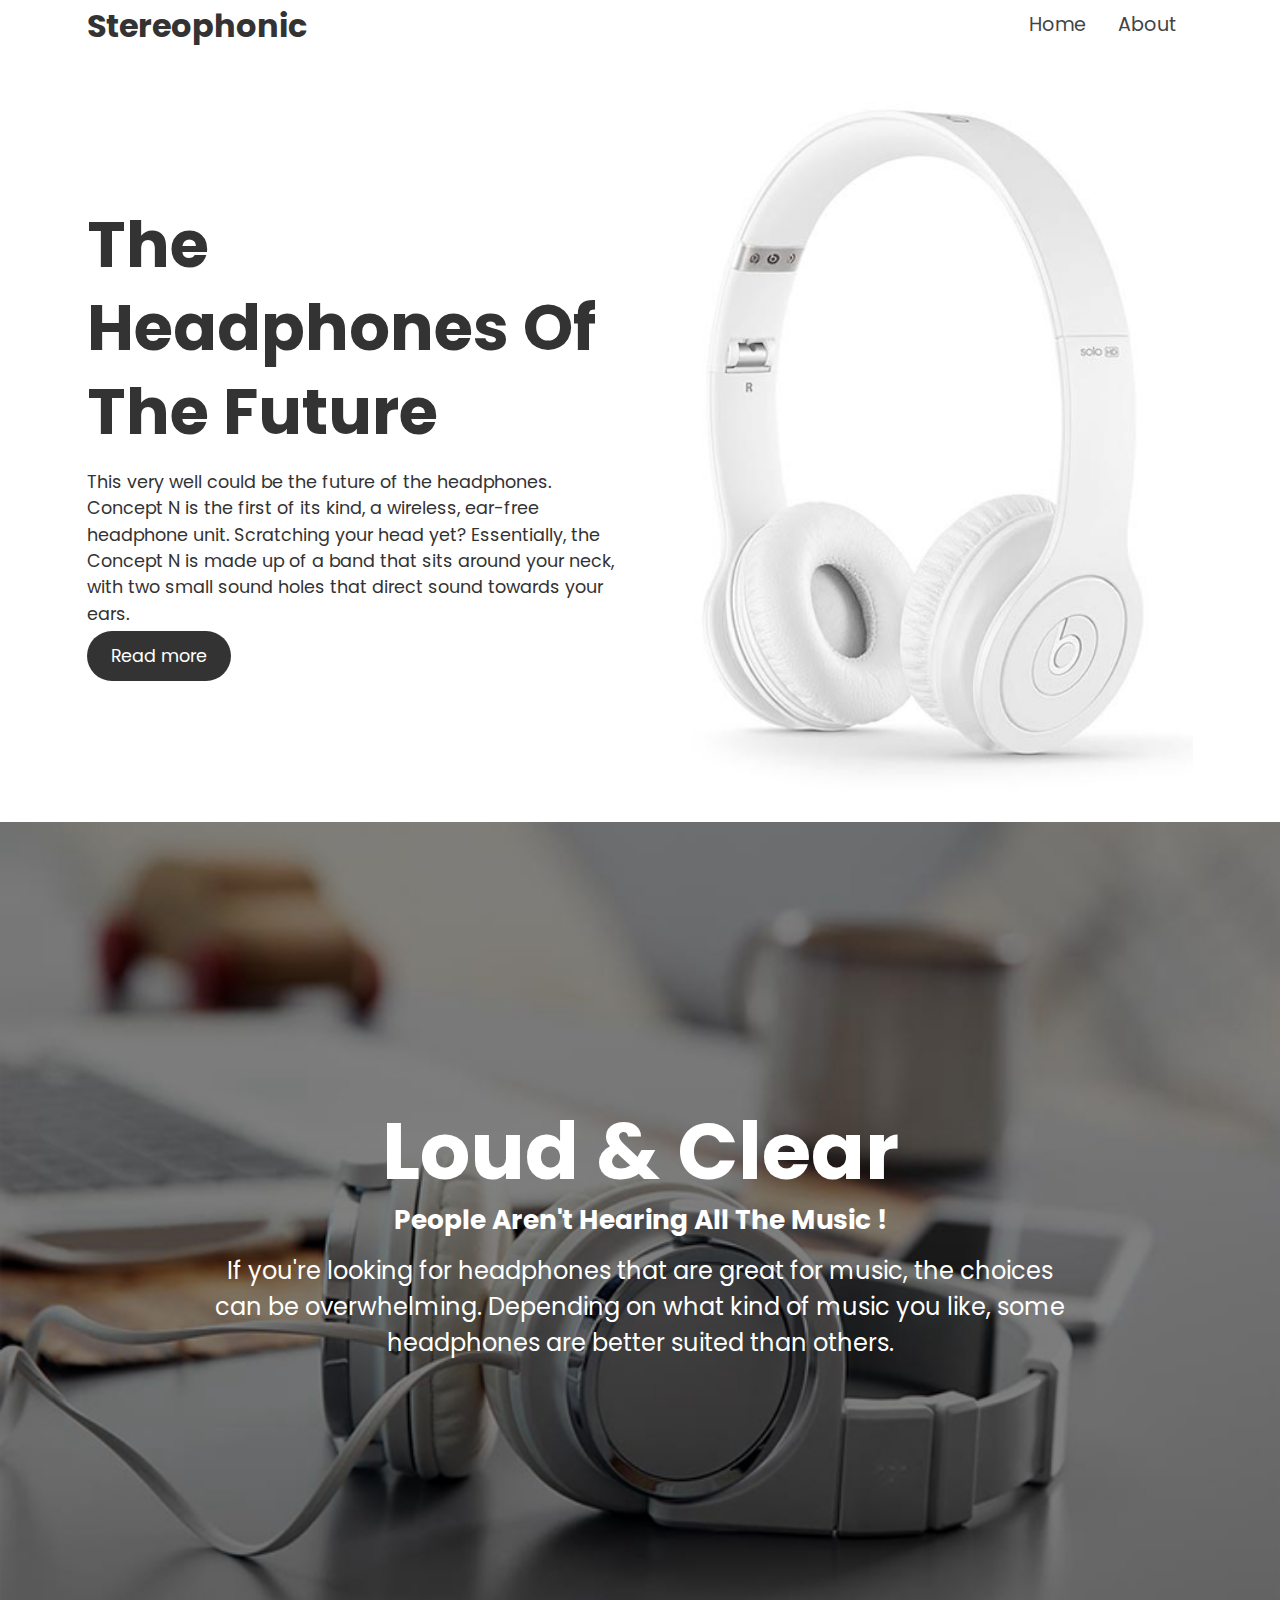
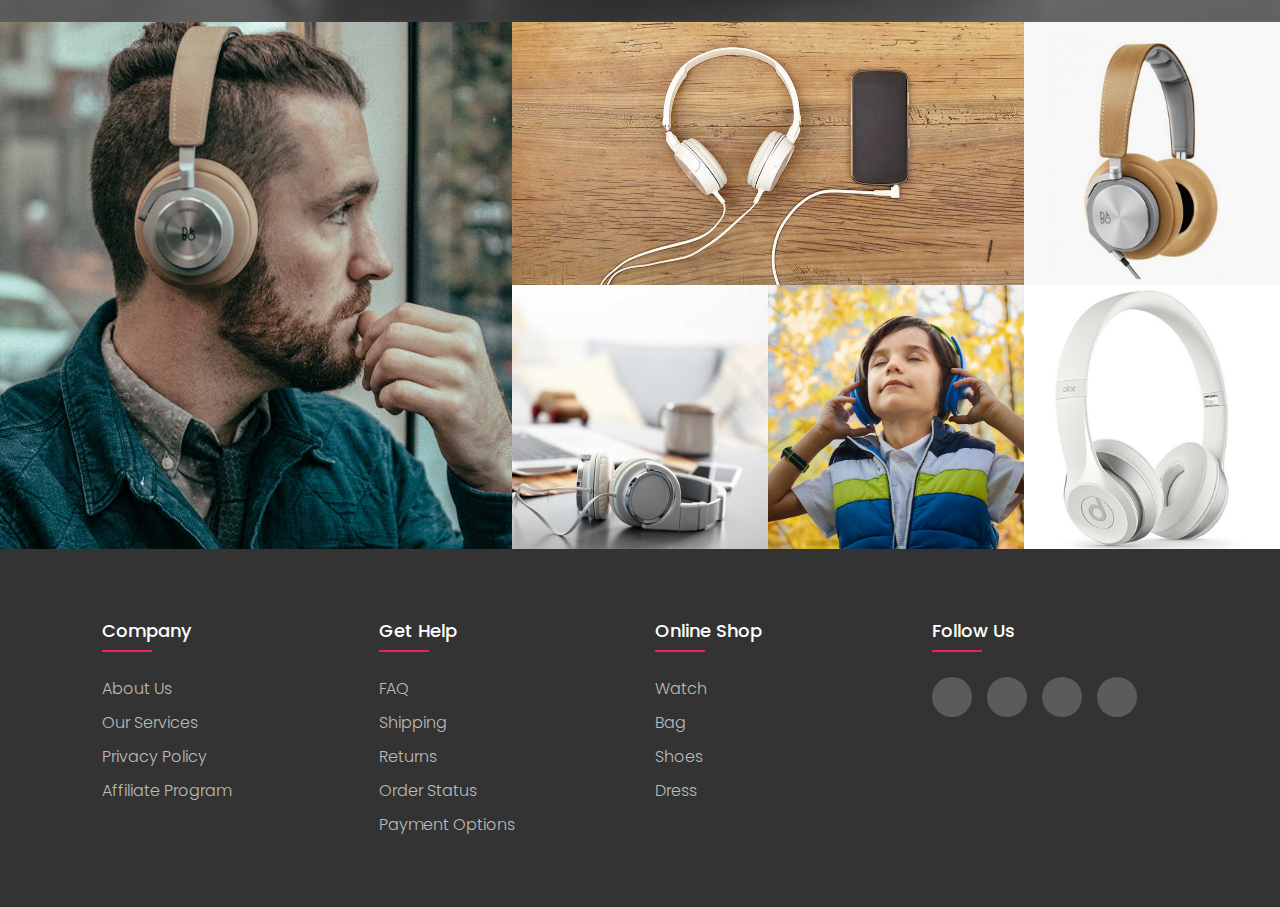
==== index.html @ 84a68d01 "Add files via upload" ====
<!DOCTYPE html>
<html lang="en">
<head>
    <meta charset="UTF-8">
    <meta http-equiv="X-UA-Compatible" content="IE=edge">
    <meta name="viewport" content="width=device-width, initial-scale=1.0">
    <title>PHONO - Headphones Of The Future</title>
    <link rel="stylesheet" href="css/style.css">
    <link rel="stylesheet" href="css/simple-lightbox.css">
    <link rel="stylesheet" href="css/stylee.css">
    <link rel="preconnect" href="https://fonts.googleapis.com">
    <link rel="preconnect" href="https://fonts.gstatic.com" crossorigin>
    <link href="https://fonts.googleapis.com/css2?family=Catamaran:wght@100&display=swap" rel="stylesheet">
</head>
<body id ="home">
            <nav class="navbar">
                <div class="container">
                    <h1 class="logo" > Stereophonic</h1>
                    <ul class="nav">
                        <li><a href="#home">Home</a></li>
                        <li><a href="#about">About</a></li>
                    </ul>
                </div>
            </nav>

<!--Showcase-->
 <section class="section-a">
     <div class="container">
         <div>
         <h1>The Headphones Of The Future</h1>
         <p>This very well could be the future of the headphones. Concept N is the first of its kind, a wireless, ear-free headphone unit. Scratching your head yet? Essentially, the Concept N is made up of a band that sits around your neck, with two small sound holes that direct sound towards your ears.</p>
         <a href="#" class="btn">Read more</a>
     </div>
     <img src="img/showcase.jpg" alt="">
    </div>
 </section> 

 <!-- Overlay Text-->
 <section class="section-b">
    <div class="overlay">
     <div class="section-b-inner">
         <h3>Loud & Clear</h3>
         <h2>People Aren't Hearing All The Music !</h2>
         <p>If you're looking for headphones that are great for music, the choices can be overwhelming. Depending on what kind of music you like, some headphones are better suited than others.
        </p>
     </div>   
    </div>
 </section>

<!-- Gallery -->
<section class="section-c">
    <div class="gallery">
        <a href="./img/gal2323.jpg" class="big"><img src="./img/gal2323.jpg" alt=""></a>
        <a href="./img/gal39834.jpg"class="big"><img src="./img/gal39834.jpg" alt=""></a>
        <a href="./img/gal43884.jpg"class="big"><img src="./img/gal43884.jpg" alt=""></a>
        <a href="./img/gal4958.jpg" class="big"><img src="./img/gal4958.jpg" alt=""></a>
        <a href="./img/gal4545.jpg" class="big"><img src="./img/gal4545.jpg" alt=""></a>
        <a href="./img/gal74744.jpg"class="big"><img src="./img/gal74744.jpg" alt=""></a>
    </div>
</section>
<!--FOOTER -->
<footer class="footer">
    <div class="container">
        <div class="row">
            <div class="footer-col">
                <h4>company</h4>
                <ul>
                    <li><a href="#">about us</a></li>
                    <li><a href="#">our services</a></li>
                    <li><a href="#">privacy policy</a></li>
                    <li><a href="#">affiliate program</a></li>
                </ul>
            </div>
            <div class="footer-col">
                <h4>get help</h4>
                <ul>
                    <li><a href="#">FAQ</a></li>
                    <li><a href="#">shipping</a></li>
                    <li><a href="#">returns</a></li>
                    <li><a href="#">order status</a></li>
                    <li><a href="#">payment options</a></li>
                </ul>
            </div>
            <div class="footer-col">
                <h4>online shop</h4>
                <ul>
                    <li><a href="#">watch</a></li>
                    <li><a href="#">bag</a></li>
                    <li><a href="#">shoes</a></li>
                    <li><a href="#">dress</a></li>
                </ul>
            </div>
            <div class="footer-col">
                <h4>follow us</h4>
                <div class="social-links">
                    <a href="#"><i class="fab fa-facebook-f"></i></a>
                    <a href="#"><i class="fab fa-twitter"></i></a>
                    <a href="#"><i class="fab fa-instagram"></i></a>
                    <a href="#"><i class="fab fa-linkedin-in"></i></a>
                </div>
            </div>
        </div>
    </div>
</footer>


    <script src="https://ajax.googleapis.com/ajax/libs/jquery/2.2.4/jquery.min.js"></script>
    <script src="js/simple-lightbox.min.js"></script>
    <script>
        $(function() {
        const $gallery = $('.gallery a').simpleLightbox();
      })
    </script>

    
</body>
</html>
---- css/style.css ----
:root{
    --primary-color: #333;
    --secondary-color: #444;
    --overaly-color: rgba(0, 0, 0, 0.5) 
}
{
    box-sizing: border-box;
    margin: 0;
    padding: 0;
}
body
{
    font-family: 'catarman', sans-serif;
    line-height: 1.6;
    color: #333;
    font-size: 1.1rem;
}
h1,h2,h3,h4
{
line-height: 1.3;
}
a{
    color: var(--secondary-color);
    text-decoration: none;
}
ul{
    list-style: none;
}
img
{
    width: 100%;
}
.container
{
    max-width: 1100px;
    margin: auto;
    overflow: hidden;
    padding: 0 2rem;
}
.navbar
{
    font-size: 1.2rem;
    padding-top: 0.3rem;
    padding-bottom: 0.3rem;
}
.navbar .container
{
    display: grid;
    grid-template-columns: 1fr 1fr;
}
.navbar .logo
{
    font-size: 2rem;
}
.navbar .nav
{
     justify-self: flex-end;
     display: flex;
     align-items: center;
     justify-content: center;
}
.navbar .nav a
{
    padding: 0 1rem;
}
.navbar .nav a:hover
{
    color: #555;

}
    /* ----- SECTION A  ------ */
.section-a
{
     margin: 2rem 0;
}
.section-a .container
{
    display: grid;
    grid-template-columns: repeat(2 , 1fr);
    grid-gap: 3rem;
    align-items: center;
    justify-content: center;
}
.section-a h1
{
    font-size: 4rem;
    color: var(--primary-color);
}
.section-a p
{
    margin: 1rem 0;
}

.btn
{
  display: inline; 
  background-color: var(--primary-color);
  color: #fff;
  padding: 0.8rem 1.5rem;
  border: none;
  cursor: pointer;
  font-size: 1.1rem;
  border-radius: 30px;  
}
.btn:hover
{
 background-color: var(--secondary-color);
}

    /* ----- SECTION B  ------ */

.section-b
{
    position: relative;
    background: url('../img/gal4958.jpg') no-repeat bottom center/cover;
    height: 800px;
    /* background-size: 900px; */
}
.section-b-inner
{
    color: #fff;
    height: 100%;
    display: flex;
    flex-direction: column;
    align-items: center;
    justify-content: center;
    text-align: center;
    margin: auto;
    max-width: 860px;
    padding: 5rem 0;
}
.section-b-inner h3
{
        font-size: 2rem;
}
.section-b-inner h3{
    font-size: 5rem;
    margin-top: 1rem;
}
.section-b-inner p{
    font-size: 1.5rem;
    margin-top: 1rem;
}
.overlay
{ 
    position: absolute;
    top: 0;
    left: 0;
    height: 100%;
    width: 100%;
    background-color: var(--overaly-color);
}


/* SECTION C */
.section-c .gallery
{
  display: grid;
  grid-template-columns: repeat( 5 , 1fr);

}
.section-c .gallery a:first-child
{
    grid-row: 1/3;
    grid-column:1/3; 
} 
.section-c .gallery a:nth-child(2)
{
    grid-column: 3/5 ;
}
.section-c .gallery img, .section-c .gallery a
{
    width: 100%;
    height:100%;
}
---- css/stylee.css ----
@import url('https://fonts.googleapis.com/css2?family=Poppins:wght@300;400;500;600;700&display=swap');
body{
	line-height: 1.5;
	font-family: 'Poppins', sans-serif;
}
*{
	margin:0;
	padding:0;
	box-sizing: border-box;
}
.container{
	max-width: 1170px;
	margin:auto;
}
.row{
	display: flex;
	flex-wrap: wrap;
}
ul{
	list-style: none;
}
.footer{
	background-color:#333;
    padding: 70px 0;
}
.footer-col{
   width: 25%;
   padding: 0 15px;
}
.footer-col h4{
	font-size: 18px;
	color: #ffffff;
	text-transform: capitalize;
	margin-bottom: 35px;
	font-weight: 500;
	position: relative;
}
.footer-col h4::before{
	content: '';
	position: absolute;
	left:0;
	bottom: -10px;
	background-color: #e91e63;
	height: 2px;
	box-sizing: border-box;
	width: 50px;
}
.footer-col ul li:not(:last-child){
	margin-bottom: 10px;
}
.footer-col ul li a{
	font-size: 16px;
	text-transform: capitalize;
	color: #ffffff;
	text-decoration: none;
	font-weight: 300;
	color: #bbbbbb;
	display: block;
	transition: all 0.3s ease;
}
.footer-col ul li a:hover{
	color: #ffffff;
	padding-left: 8px;
}
.footer-col .social-links a{
	display: inline-block;
	height: 40px;
	width: 40px;
	background-color: rgba(255,255,255,0.2);
	margin:0 10px 10px 0;
	text-align: center;
	line-height: 40px;
	border-radius: 50%;
	color: #ffffff;
	transition: all 0.5s ease;
}
.footer-col .social-links a:hover{
	color: #24262b;
	background-color: #ffffff;
}

/*responsive*/
@media(max-width: 767px){
  .footer-col{
    width: 50%;
    margin-bottom: 30px;
}
}
@media(max-width: 574px){
  .footer-col{
    width: 100%;
}
}
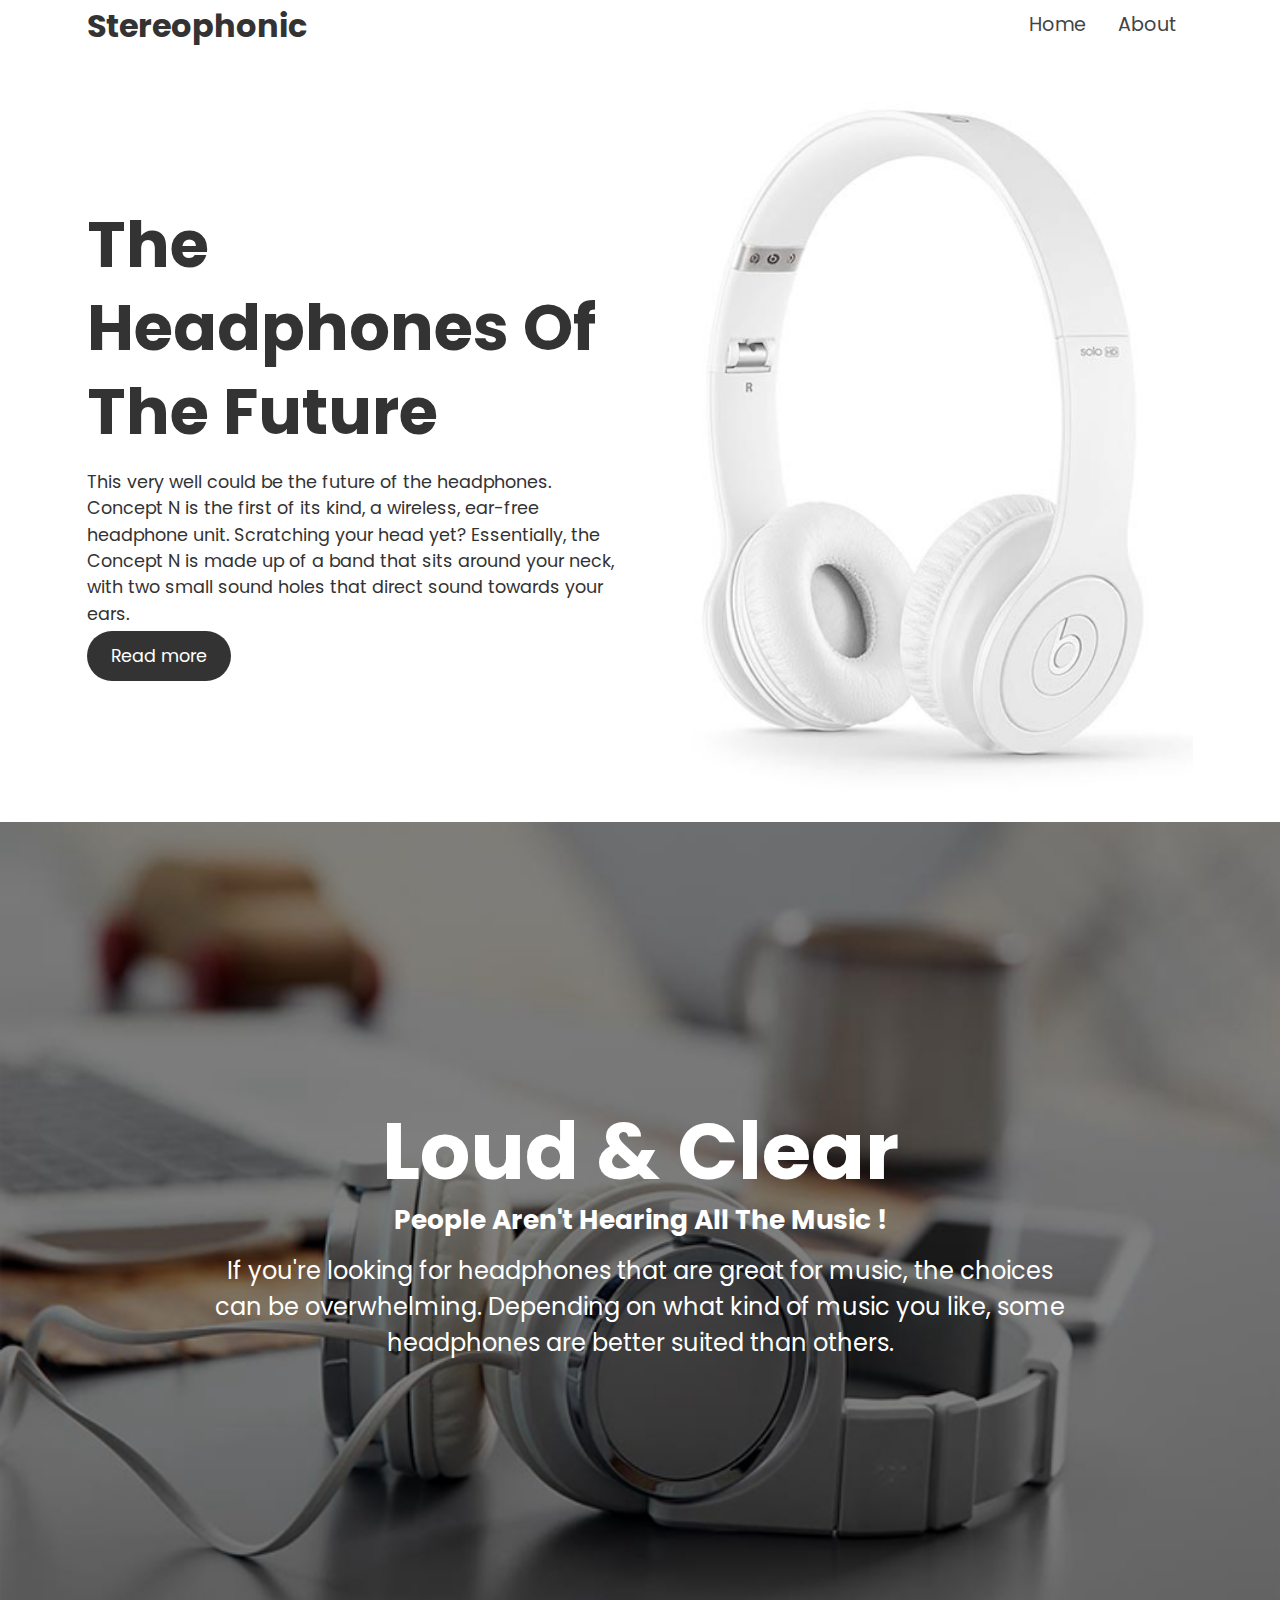
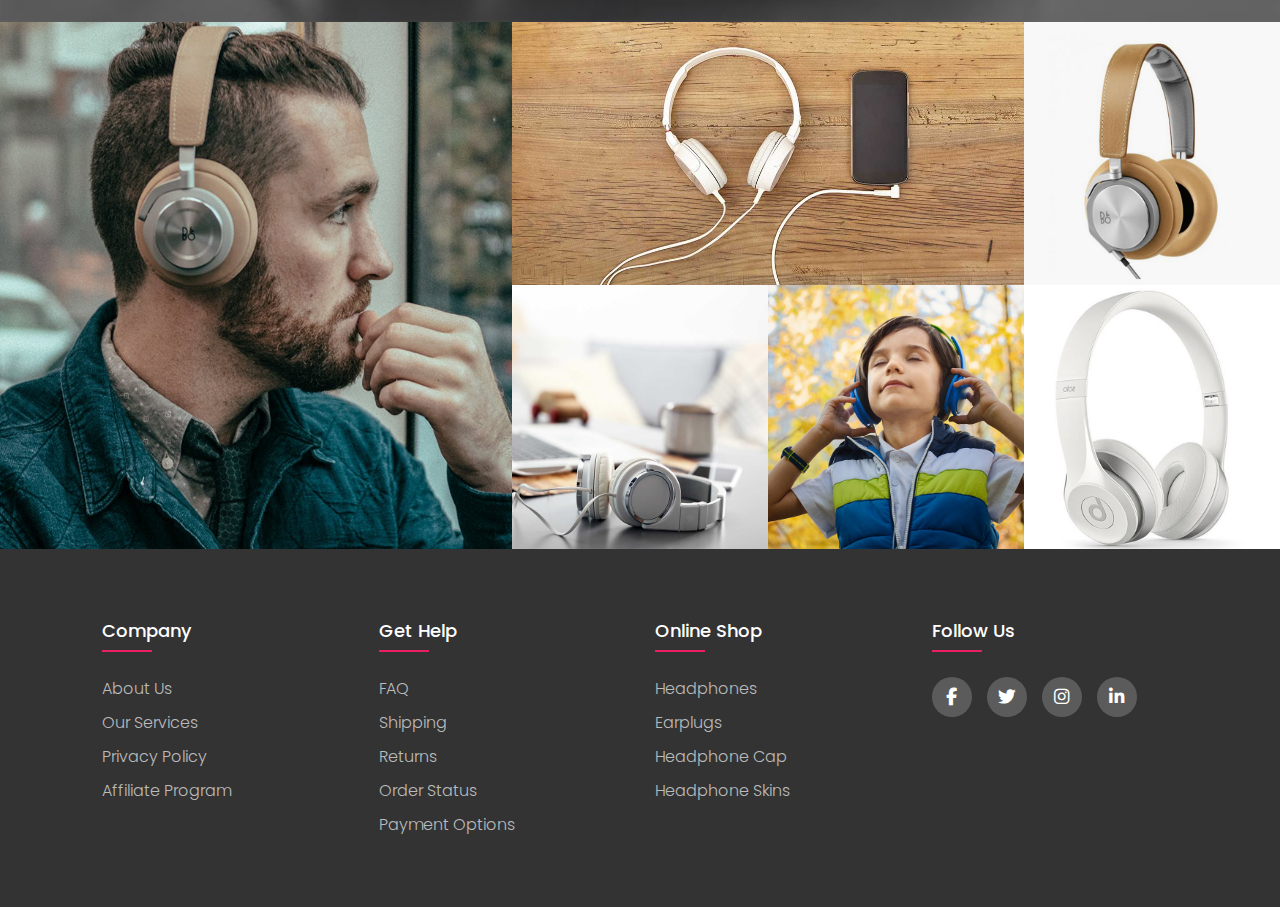
==== commit 678663a5: "Add files via upload" ====
--- a/index.html
+++ b/index.html
@@ -11,6 +11,7 @@
     <link rel="preconnect" href="https://fonts.googleapis.com">
     <link rel="preconnect" href="https://fonts.gstatic.com" crossorigin>
     <link href="https://fonts.googleapis.com/css2?family=Catamaran:wght@100&display=swap" rel="stylesheet">
+    <link rel="stylesheet" href="https://cdnjs.cloudflare.com/ajax/libs/font-awesome/6.1.1/css/all.min.css">
 </head>
 <body id ="home">
             <nav class="navbar">
@@ -84,10 +85,10 @@
             <div class="footer-col">
                 <h4>online shop</h4>
                 <ul>
-                    <li><a href="#">watch</a></li>
-                    <li><a href="#">bag</a></li>
-                    <li><a href="#">shoes</a></li>
-                    <li><a href="#">dress</a></li>
+                    <li><a href="#">Headphones</a></li>
+                    <li><a href="#">Earplugs</a></li>
+                    <li><a href="#">Headphone Cap</a></li>
+                    <li><a href="#">Headphone Skins</a></li>
                 </ul>
             </div>
             <div class="footer-col">
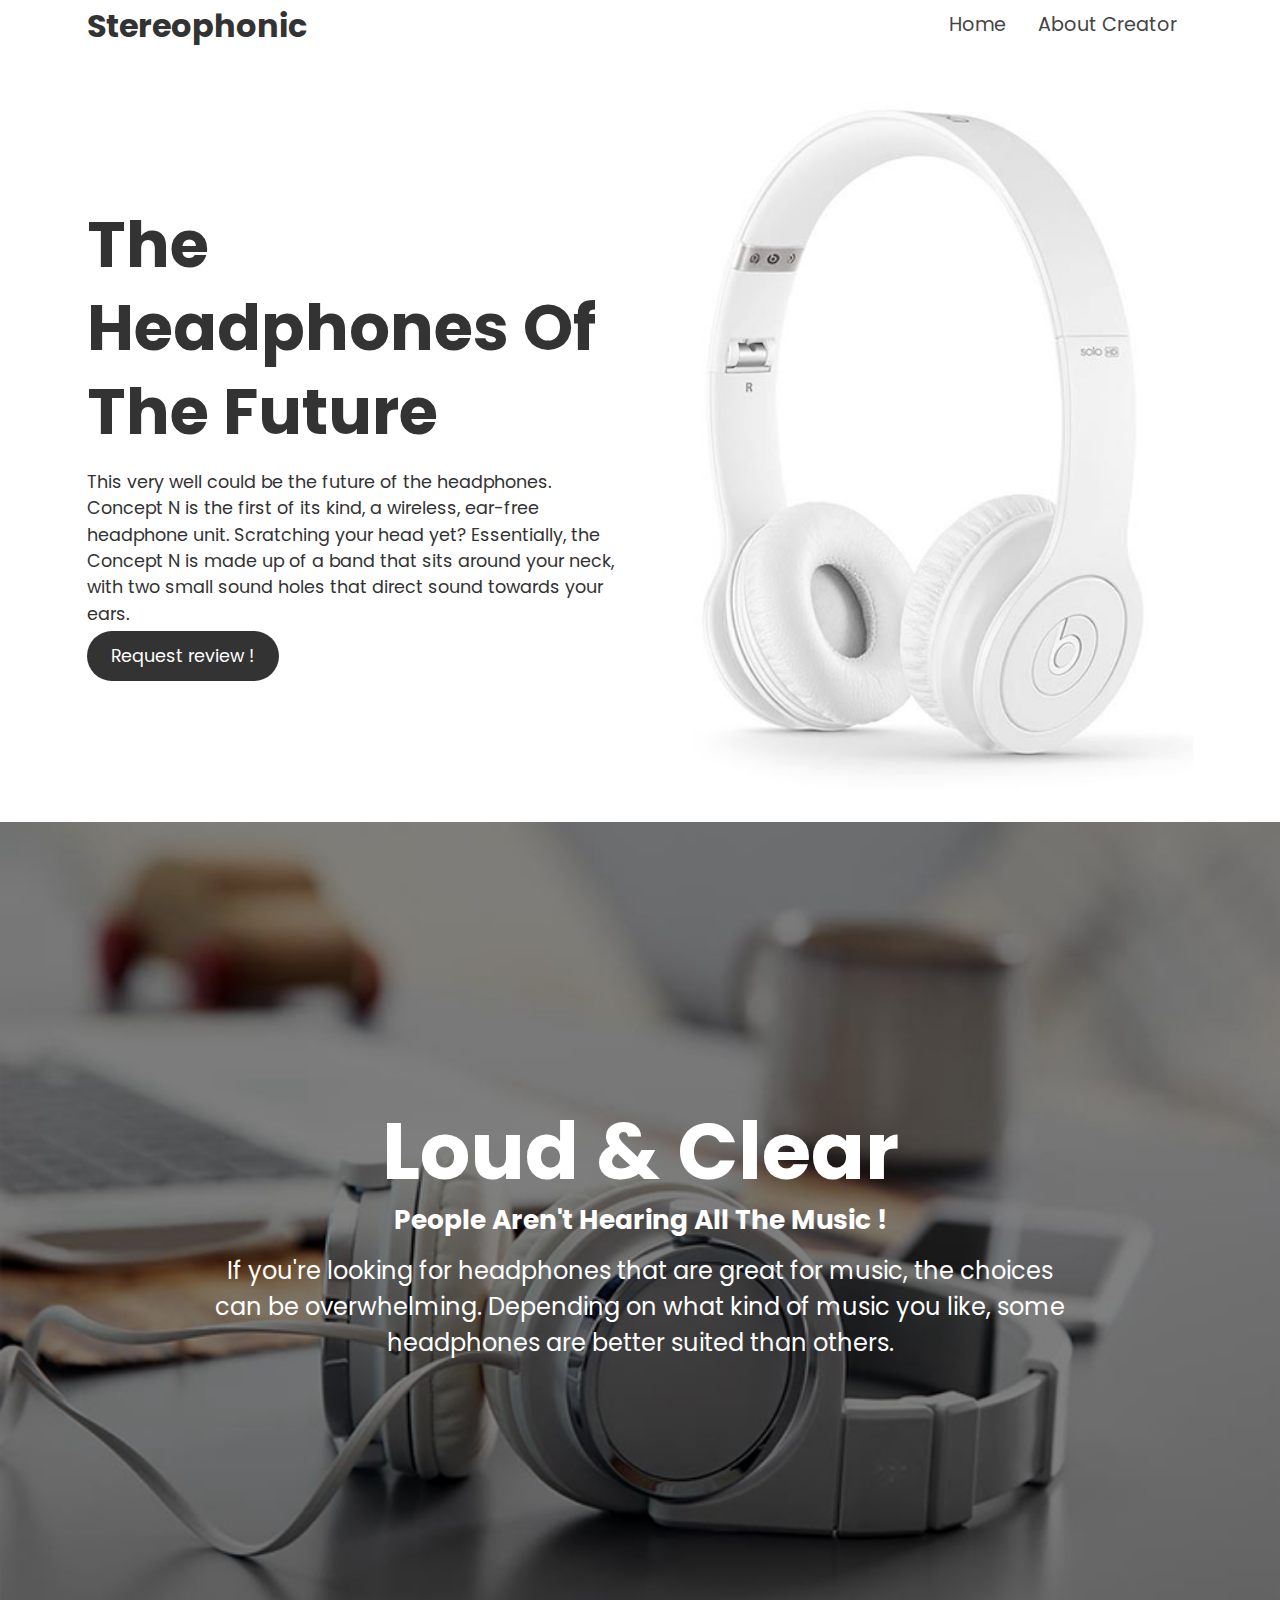
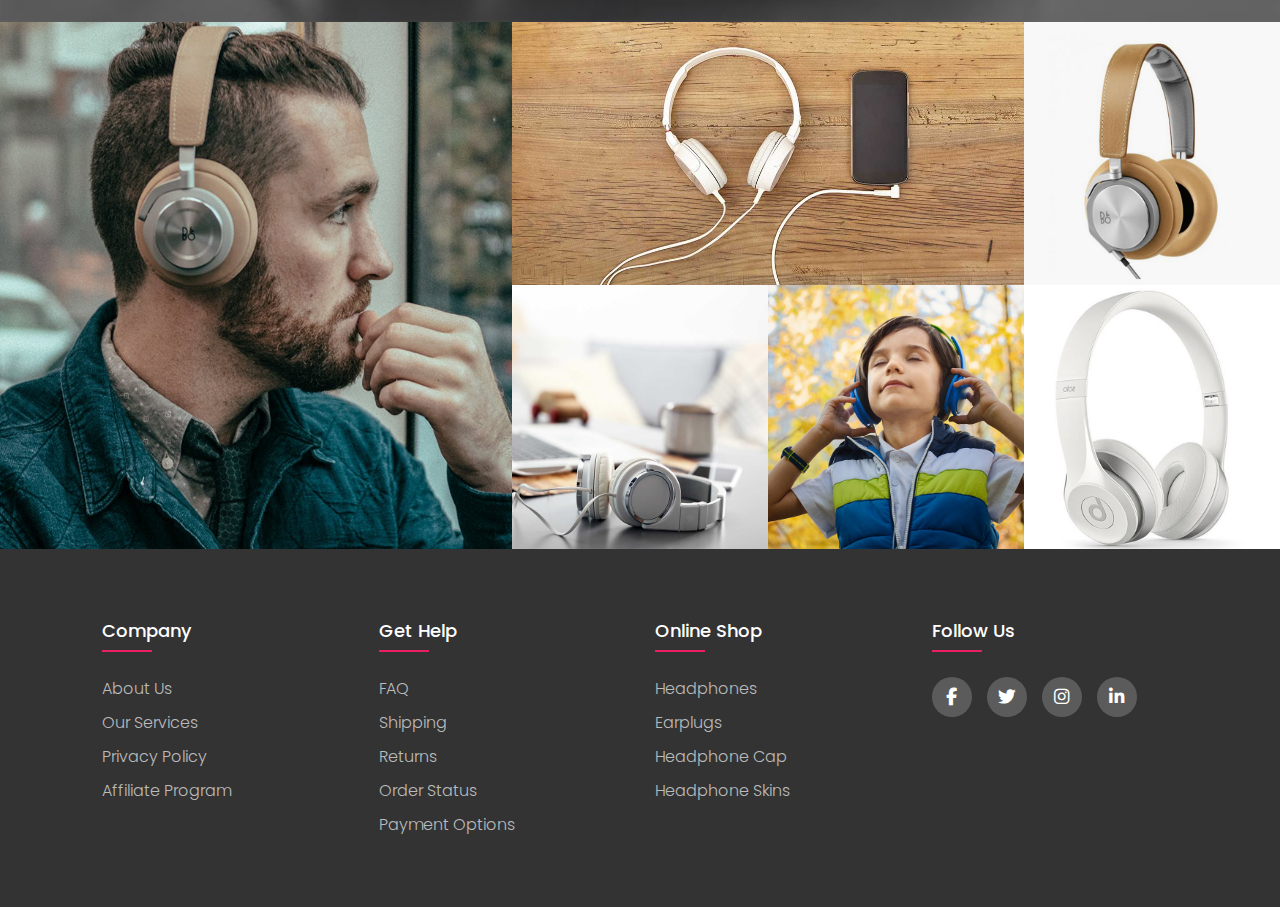
==== commit ec9473ad: "Add files via upload" ====
--- a/index.html
+++ b/index.html
@@ -18,8 +18,8 @@
                 <div class="container">
                     <h1 class="logo" > Stereophonic</h1>
                     <ul class="nav">
-                        <li><a href="#home">Home</a></li>
-                        <li><a href="#about">About</a></li>
+                        <li><a href="index.html">Home</a></li>
+                        <li><a href="https://www.linkedin.com/in/aniket-verma-b305211b9/">About Creator</a></li>
                     </ul>
                 </div>
             </nav>
@@ -30,7 +30,7 @@
          <div>
          <h1>The Headphones Of The Future</h1>
          <p>This very well could be the future of the headphones. Concept N is the first of its kind, a wireless, ear-free headphone unit. Scratching your head yet? Essentially, the Concept N is made up of a band that sits around your neck, with two small sound holes that direct sound towards your ears.</p>
-         <a href="#" class="btn">Read more</a>
+         <a href="formm.html" class="btn"> Request review !</a>
      </div>
      <img src="img/showcase.jpg" alt="">
     </div>
@@ -95,9 +95,9 @@
                 <h4>follow us</h4>
                 <div class="social-links">
                     <a href="#"><i class="fab fa-facebook-f"></i></a>
-                    <a href="#"><i class="fab fa-twitter"></i></a>
-                    <a href="#"><i class="fab fa-instagram"></i></a>
-                    <a href="#"><i class="fab fa-linkedin-in"></i></a>
+                    <a href="https://twitter.com/login"><i class="fab fa-twitter"></i></a>
+                    <a href="https://instagram.com/_stereophonic_pg?igshid=YmMyMTA2M2Y="><i class="fab fa-instagram"></i></a>
+                    <a href="https://www.linkedin.com/in/aniket-verma-b305211b9/"><i class="fab fa-linkedin-in"></i></a>
                 </div>
             </div>
         </div>
--- a/css/style.css
+++ b/css/style.css
@@ -1,7 +1,7 @@
 :root{
     --primary-color: #333;
     --secondary-color: #444;
-    --overaly-color: rgba(0, 0, 0, 0.5) 
+    --overaly-color: rgba(0, 0, 0, 0.5) ;
 }
 {
     box-sizing: border-box;
@@ -52,6 +52,10 @@
 {
     font-size: 2rem;
 }
+.navbar .logo:hover
+{
+color: turquoise;
+}
 .navbar .nav
 {
      justify-self: flex-end;
@@ -65,7 +69,7 @@
 }
 .navbar .nav a:hover
 {
-    color: #555;
+color: coral;
 
 }
     /* ----- SECTION A  ------ */
@@ -90,12 +94,19 @@
 {
     margin: 1rem 0;
 }
-
+.section-a h1:hover
+{
+  color:coral;
+}
+.section-a p:hover
+{
+  color: turquoise;
+}
 .btn
 {
   display: inline; 
-  background-color: var(--primary-color);
-  color: #fff;
+  background-color: #333;;
+  color: white;
   padding: 0.8rem 1.5rem;
   border: none;
   cursor: pointer;
@@ -104,7 +115,7 @@
 }
 .btn:hover
 {
- background-color: var(--secondary-color);
+ background-color: turquoise;
 }
 
     /* ----- SECTION B  ------ */
@@ -172,4 +183,8 @@
 {
     width: 100%;
     height:100%;
+}
+.section-linker
+{
+    margin: 2rem 0;
 }--- a/css/stylee.css
+++ b/css/stylee.css
@@ -75,7 +75,7 @@
 	transition: all 0.5s ease;
 }
 .footer-col .social-links a:hover{
-	color: #24262b;
+	color: pink;
 	background-color: #ffffff;
 }
 
@@ -93,5 +93,3 @@
 }
 
 
-
-
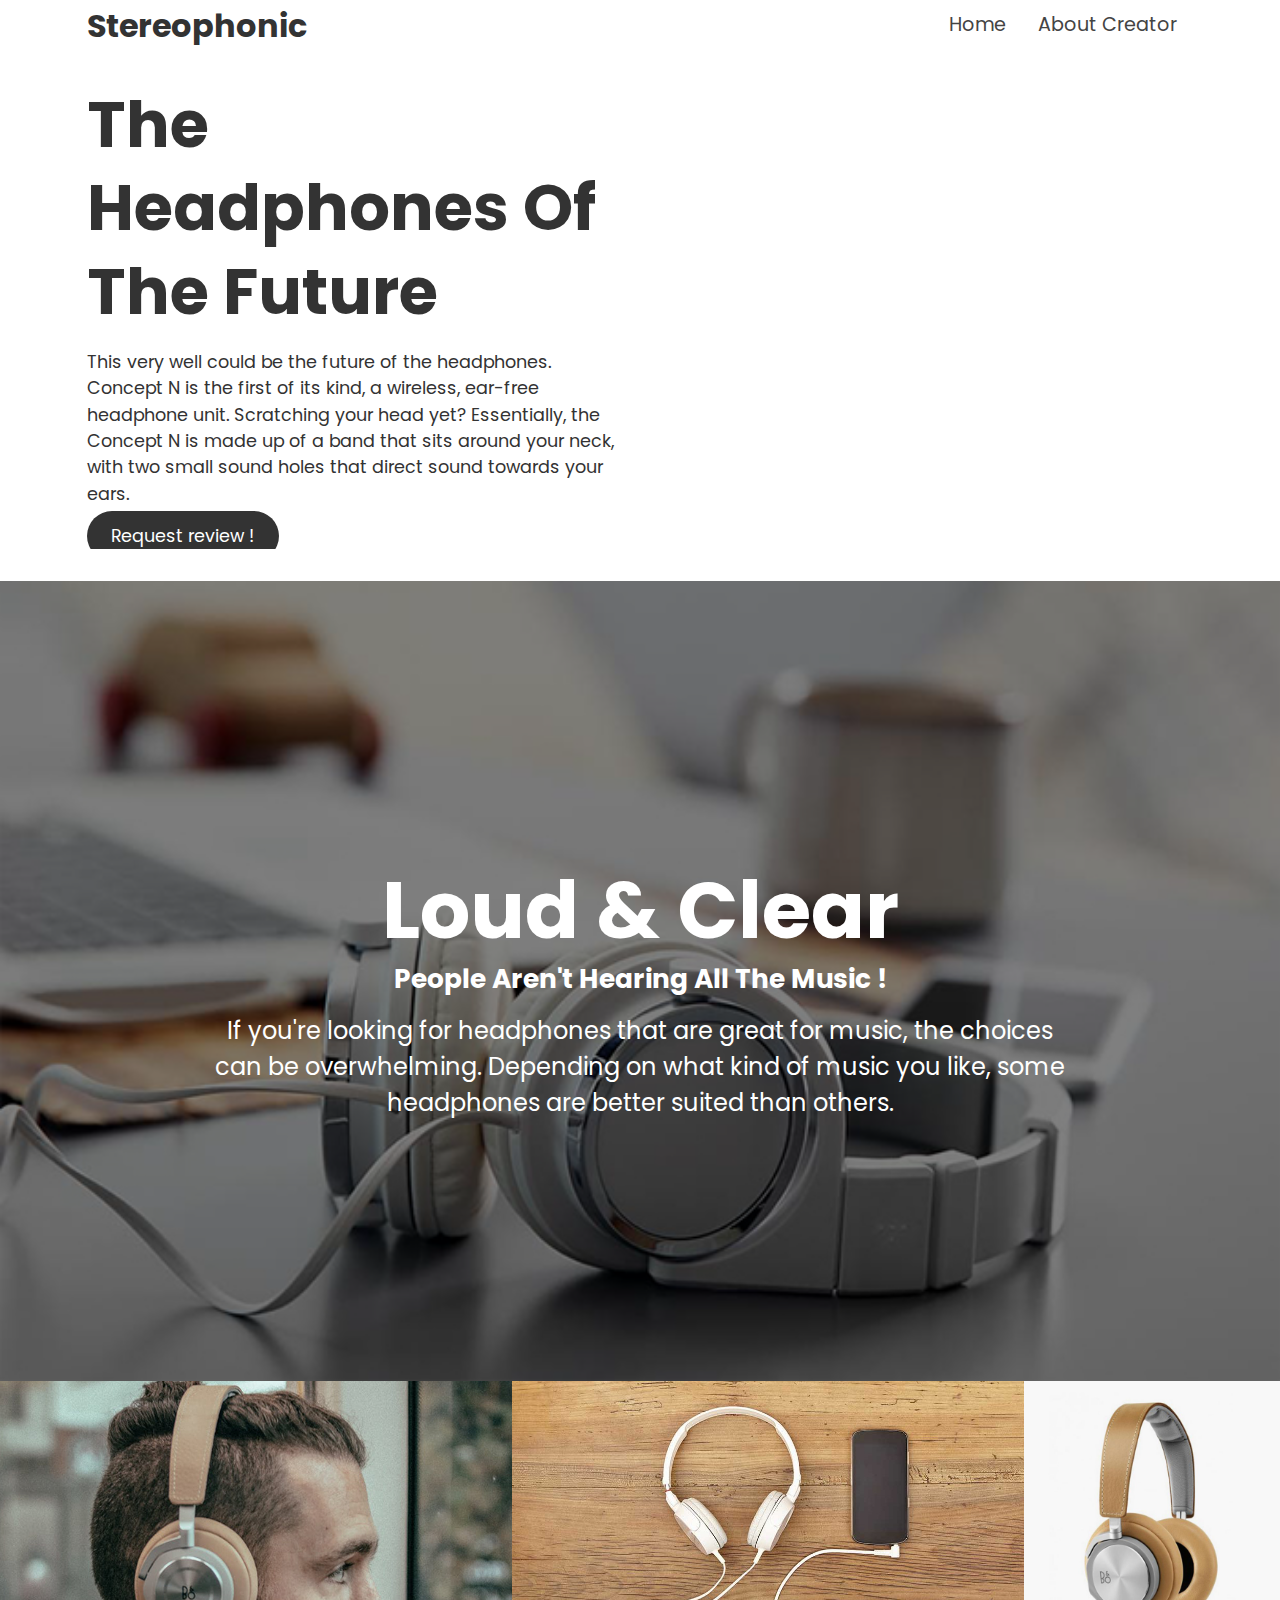
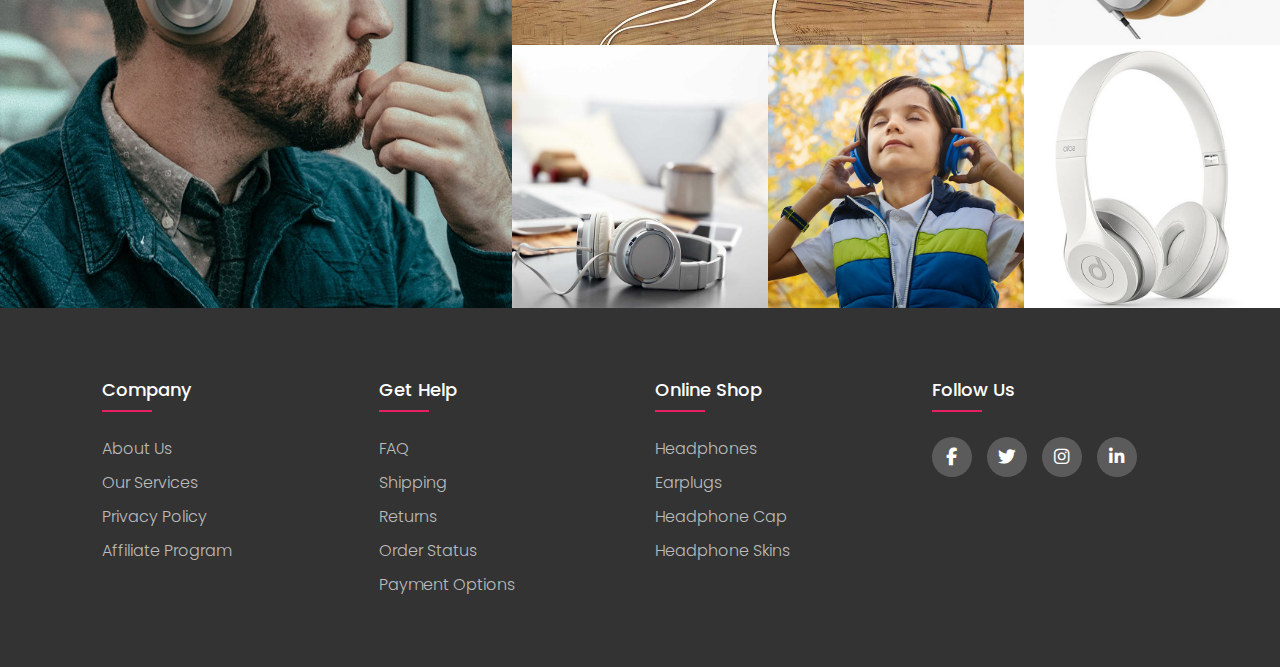
==== commit 287dd2fc: "Update index.html" ====
--- a/index.html
+++ b/index.html
@@ -32,7 +32,7 @@
          <p>This very well could be the future of the headphones. Concept N is the first of its kind, a wireless, ear-free headphone unit. Scratching your head yet? Essentially, the Concept N is made up of a band that sits around your neck, with two small sound holes that direct sound towards your ears.</p>
          <a href="formm.html" class="btn"> Request review !</a>
      </div>
-     <img src="img/showcase.jpg" alt="">
+     <img src="img/pngaaa.com-5004086" alt="">
     </div>
  </section> 
 
@@ -115,4 +115,4 @@
 
     
 </body>
-</html>+</html>
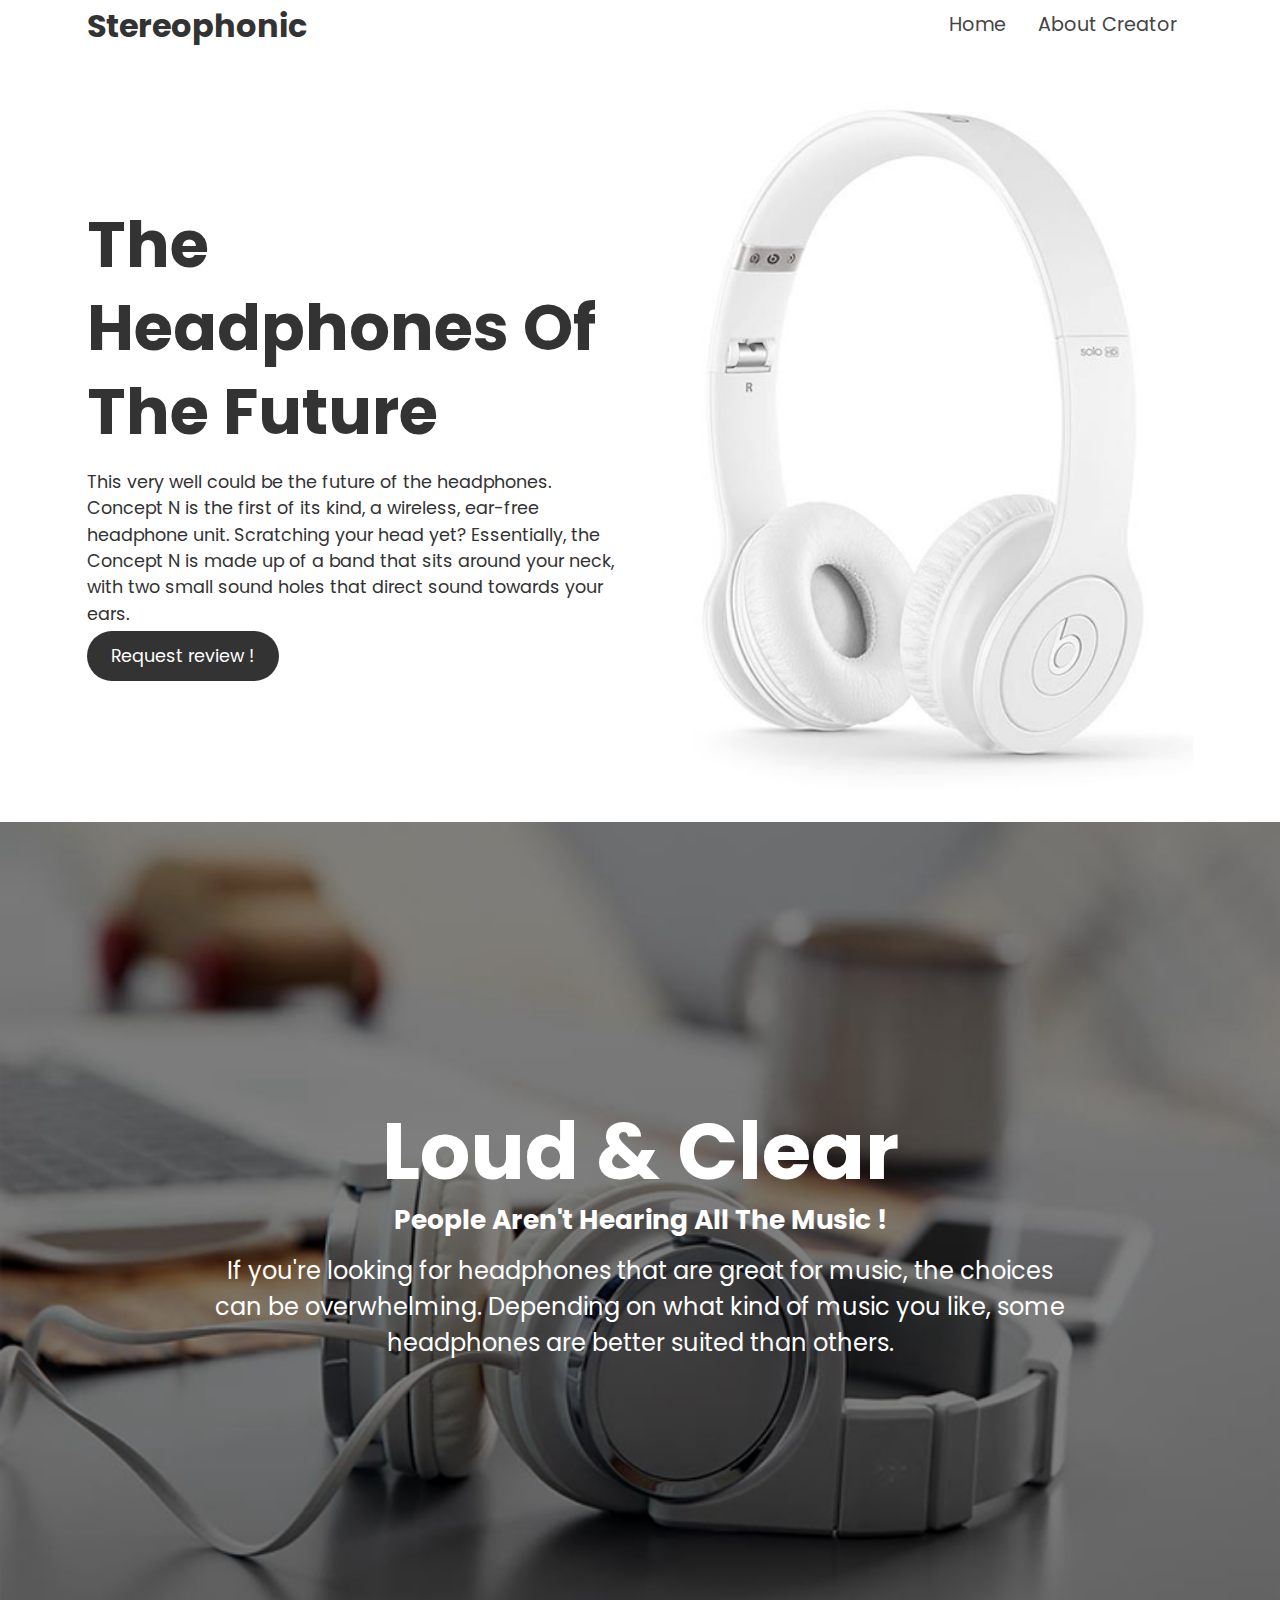
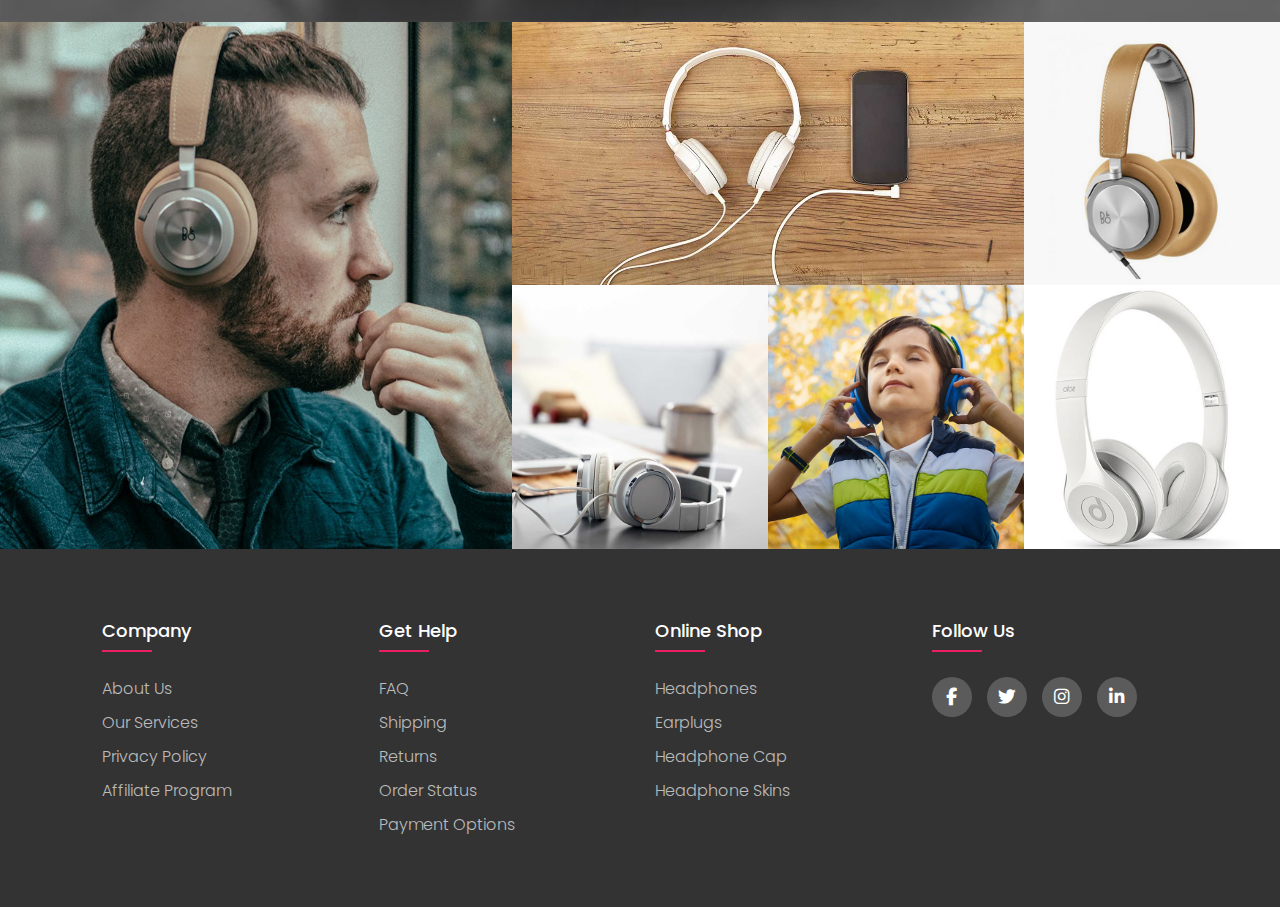
==== commit 81aa0fd5: "Add files via upload" ====
--- a/index.html
+++ b/index.html
@@ -32,7 +32,7 @@
          <p>This very well could be the future of the headphones. Concept N is the first of its kind, a wireless, ear-free headphone unit. Scratching your head yet? Essentially, the Concept N is made up of a band that sits around your neck, with two small sound holes that direct sound towards your ears.</p>
          <a href="formm.html" class="btn"> Request review !</a>
      </div>
-     <img src="img/pngaaa.com-5004086" alt="">
+     <img src="img/showcase.jpg" alt="">
     </div>
  </section> 
 
